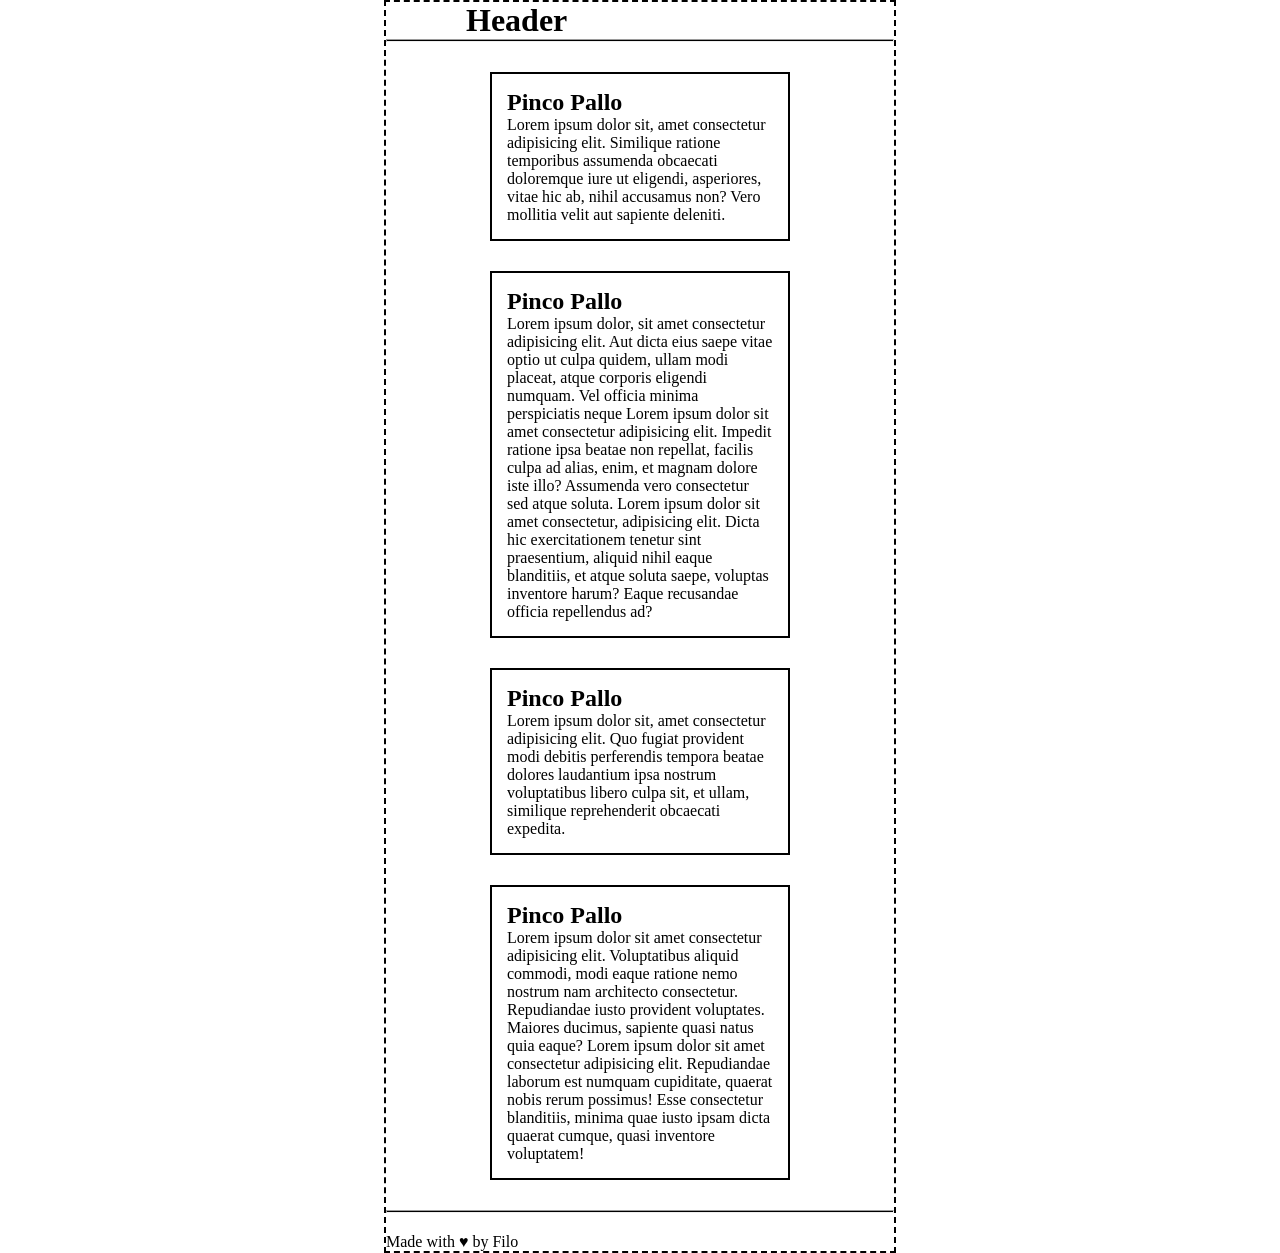
==== Bonus/index.html @ e0aa0479 "Creazione cartella "bonus" per modifiche." ====
<!DOCTYPE html>
<html lang="it">
<head>
    <meta charset="UTF-8">
    <meta name="viewport" content="width=device-width, initial-scale=1.0">
    <title>Header</title>
    <link rel="stylesheet" href="./styles/style.css">
</head>


<body>
    <!--Titolo principale del documento-->
    <header>

        <h1>
            Header
        </h1>

    </header>

    <hr>

    <!-- Sezione principale con 4 caselle-->
    <main>
        <div class="bordabile">
            <h2>
                Pinco Pallo
            </h2>

        <p>
            Lorem ipsum dolor sit, amet consectetur adipisicing elit. Similique ratione temporibus assumenda obcaecati doloremque iure ut eligendi, asperiores, vitae hic ab, nihil accusamus non? Vero mollitia velit aut sapiente deleniti.
        </p>
        </div>

        <div class="bordabile">
            <h2>
                Pinco Pallo
            </h2>

        <p>
            Lorem ipsum dolor, sit amet consectetur adipisicing elit. Aut dicta eius saepe vitae optio ut culpa quidem, ullam modi placeat, atque corporis eligendi numquam. Vel officia minima perspiciatis neque Lorem ipsum dolor sit amet consectetur adipisicing elit. Impedit ratione ipsa beatae non repellat, facilis culpa ad alias, enim, et magnam dolore iste illo? Assumenda vero consectetur sed atque soluta. Lorem ipsum dolor sit amet consectetur, adipisicing elit. Dicta hic exercitationem tenetur sint praesentium, aliquid nihil eaque blanditiis, et atque soluta saepe, voluptas inventore harum? Eaque recusandae officia repellendus ad?
        </p>
        </div>

        <div class="bordabile">
            <h2>
                Pinco Pallo
            </h2>

        <p>
            Lorem ipsum dolor sit, amet consectetur adipisicing elit. Quo fugiat provident modi debitis perferendis tempora beatae dolores laudantium ipsa nostrum voluptatibus libero culpa sit, et ullam, similique reprehenderit obcaecati expedita.
        </p>
        </div>

        <div class="bordabile">
            <h2>
                Pinco Pallo
            </h2>
        
        <p>
            Lorem ipsum dolor sit amet consectetur adipisicing elit. Voluptatibus aliquid commodi, modi eaque ratione nemo nostrum nam architecto consectetur. Repudiandae iusto provident voluptates. Maiores ducimus, sapiente quasi natus quia eaque? Lorem ipsum dolor sit amet consectetur adipisicing elit. Repudiandae laborum est numquam cupiditate, quaerat nobis rerum possimus! Esse consectetur blanditiis, minima quae iusto ipsam dicta quaerat cumque, quasi inventore voluptatem!
        </p>
        </div>


    </main>

    <hr>
    
    <!--Footer del documento con crediti-->
    <footer>
        <p>
            Made with &hearts; by Filo
        </p>
    </footer>
    
</body>
</html>
---- Bonus/styles/style.css ----
* {
    padding: 0;
    margin: 0;
    box-sizing: border-box;
}

body {
    width: 512px;
    border: 2px dashed black;
    margin: 0 auto;
}

.bordabile {
    border: 2px solid black;
    padding: 15px;
    width: 300px;
    margin: auto;
    margin-bottom: 30px;
    margin-top: 30px;
}

hr {
    background-color: black;
    height: 3px;
    margin-bottom: 20px;
}

h2 {
    margin-bottom: 0;
}

p {
    margin-top: 0;
}

h1 {
    margin: 0;
    margin-left: 80px;
}
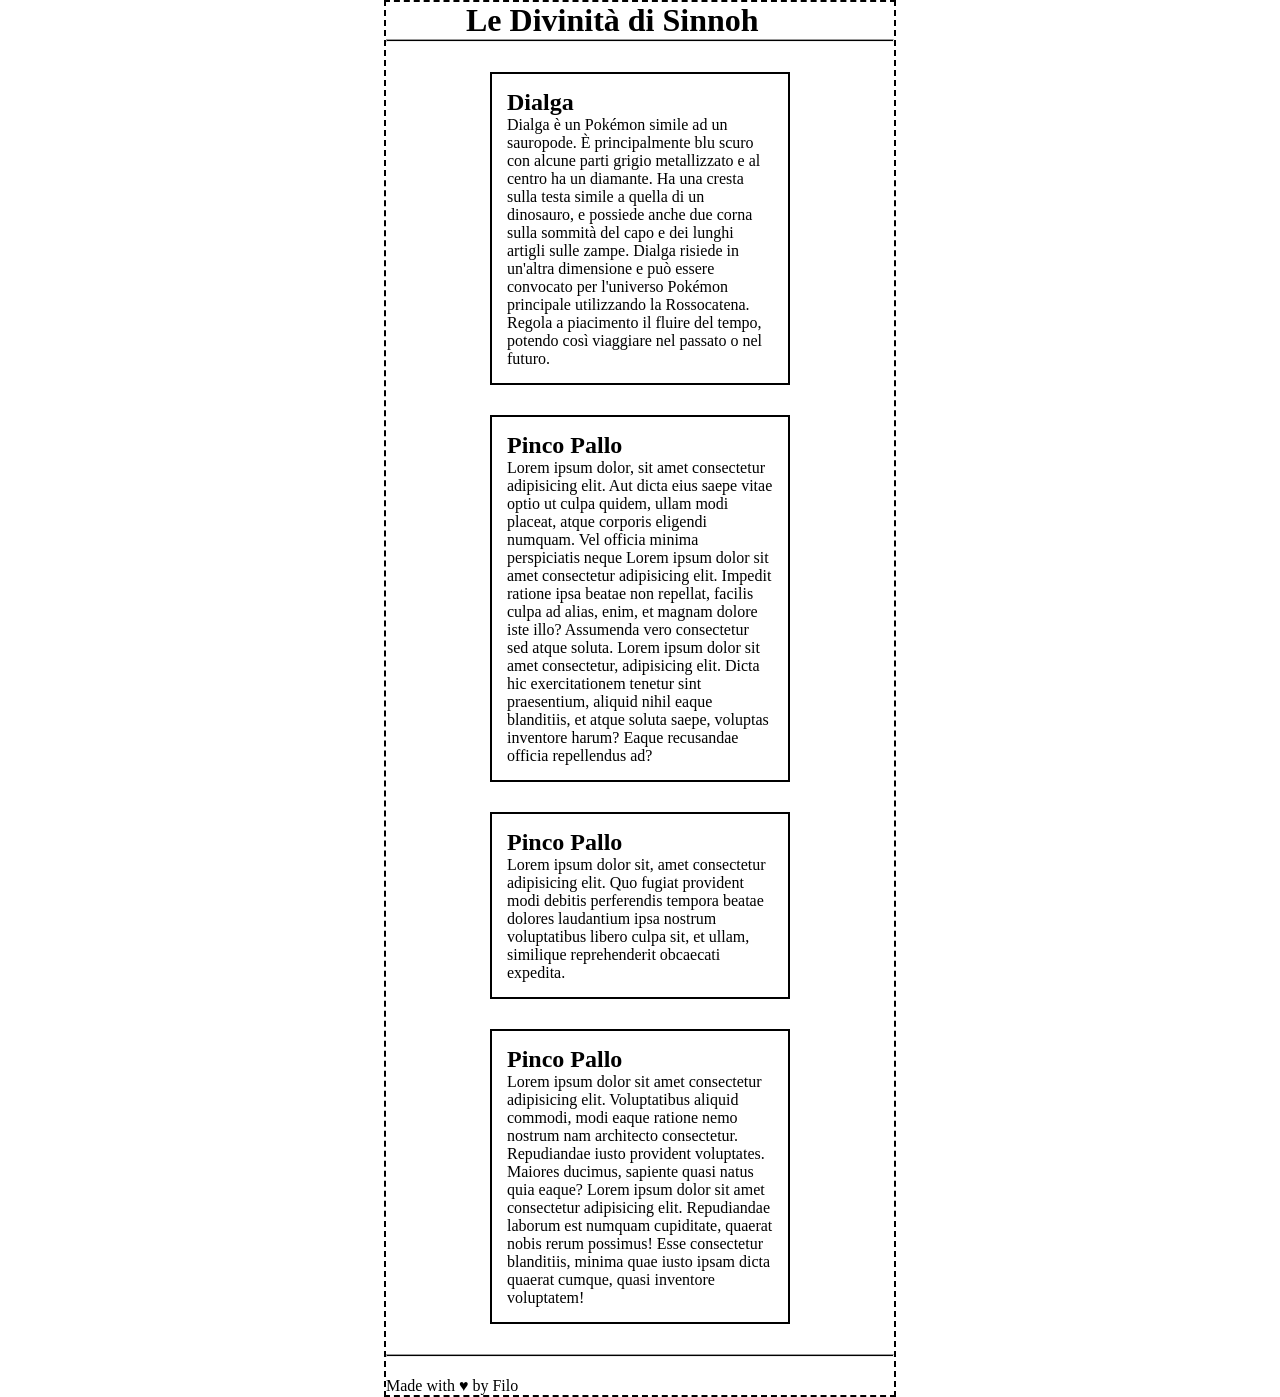
==== commit 30052f7e: "Modifica title, header e primo paragrafo." ====
--- a/Bonus/index.html
+++ b/Bonus/index.html
@@ -3,7 +3,7 @@
 <head>
     <meta charset="UTF-8">
     <meta name="viewport" content="width=device-width, initial-scale=1.0">
-    <title>Header</title>
+    <title>Le Divinità di Sinnoh</title>
     <link rel="stylesheet" href="./styles/style.css">
 </head>
 
@@ -13,7 +13,7 @@
     <header>
 
         <h1>
-            Header
+            Le Divinità di Sinnoh
         </h1>
 
     </header>
@@ -24,11 +24,11 @@
     <main>
         <div class="bordabile">
             <h2>
-                Pinco Pallo
+                Dialga
             </h2>
 
         <p>
-            Lorem ipsum dolor sit, amet consectetur adipisicing elit. Similique ratione temporibus assumenda obcaecati doloremque iure ut eligendi, asperiores, vitae hic ab, nihil accusamus non? Vero mollitia velit aut sapiente deleniti.
+            Dialga è un Pokémon simile ad un sauropode. È principalmente blu scuro con alcune parti grigio metallizzato e al centro ha un diamante. Ha una cresta sulla testa simile a quella di un dinosauro, e possiede anche due corna sulla sommità del capo e dei lunghi artigli sulle zampe. Dialga risiede in un'altra dimensione e può essere convocato per l'universo Pokémon principale utilizzando la Rossocatena. Regola a piacimento il fluire del tempo, potendo così viaggiare nel passato o nel futuro.
         </p>
         </div>
 
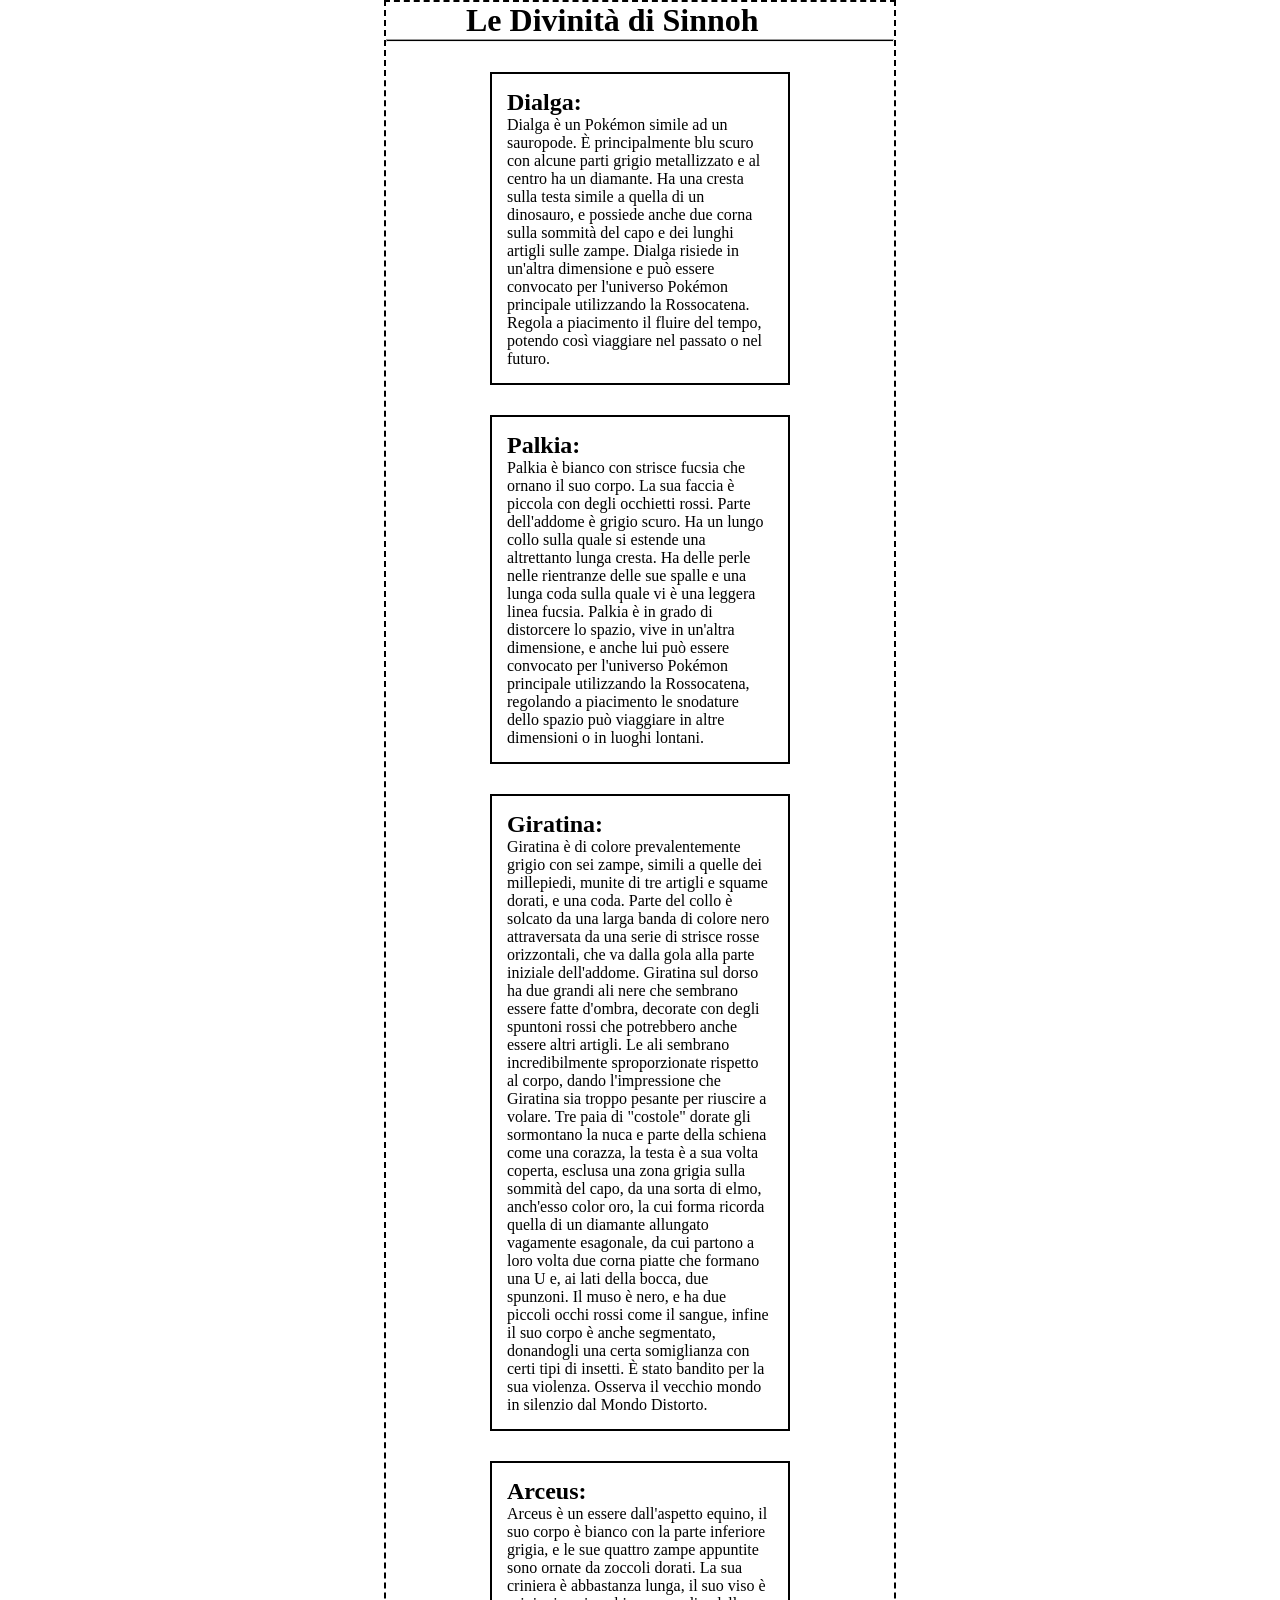
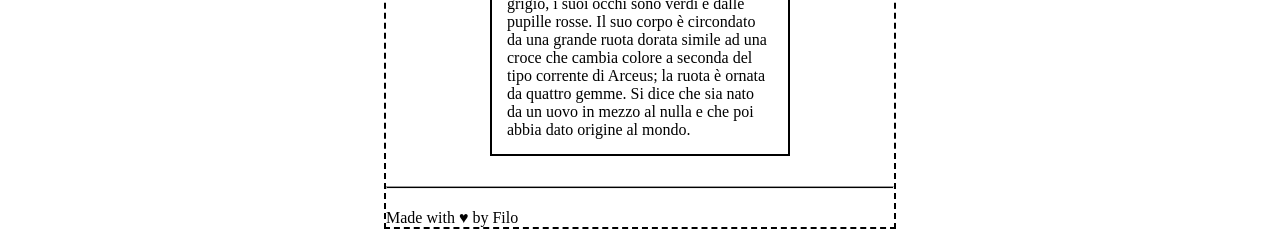
==== commit 6a18ae62: "modifiche ai restanti h e p" ====
--- a/Bonus/index.html
+++ b/Bonus/index.html
@@ -24,41 +24,41 @@
     <main>
         <div class="bordabile">
             <h2>
-                Dialga
+                Dialga:
             </h2>
 
-        <p>
-            Dialga è un Pokémon simile ad un sauropode. È principalmente blu scuro con alcune parti grigio metallizzato e al centro ha un diamante. Ha una cresta sulla testa simile a quella di un dinosauro, e possiede anche due corna sulla sommità del capo e dei lunghi artigli sulle zampe. Dialga risiede in un'altra dimensione e può essere convocato per l'universo Pokémon principale utilizzando la Rossocatena. Regola a piacimento il fluire del tempo, potendo così viaggiare nel passato o nel futuro.
-        </p>
+            <p>
+                Dialga è un Pokémon simile ad un sauropode. È principalmente blu scuro con alcune parti grigio metallizzato e al centro ha un diamante. Ha una cresta sulla testa simile a quella di un dinosauro, e possiede anche due corna sulla sommità del capo e dei lunghi artigli sulle zampe. Dialga risiede in un'altra dimensione e può essere convocato per l'universo Pokémon principale utilizzando la Rossocatena. Regola a piacimento il fluire del tempo, potendo così viaggiare nel passato o nel futuro.
+            </p>
         </div>
 
         <div class="bordabile">
             <h2>
-                Pinco Pallo
+                Palkia:
             </h2>
 
-        <p>
-            Lorem ipsum dolor, sit amet consectetur adipisicing elit. Aut dicta eius saepe vitae optio ut culpa quidem, ullam modi placeat, atque corporis eligendi numquam. Vel officia minima perspiciatis neque Lorem ipsum dolor sit amet consectetur adipisicing elit. Impedit ratione ipsa beatae non repellat, facilis culpa ad alias, enim, et magnam dolore iste illo? Assumenda vero consectetur sed atque soluta. Lorem ipsum dolor sit amet consectetur, adipisicing elit. Dicta hic exercitationem tenetur sint praesentium, aliquid nihil eaque blanditiis, et atque soluta saepe, voluptas inventore harum? Eaque recusandae officia repellendus ad?
-        </p>
+            <p>
+                Palkia è bianco con strisce fucsia che ornano il suo corpo. La sua faccia è piccola con degli occhietti rossi. Parte dell'addome è grigio scuro. Ha un lungo collo sulla quale si estende una altrettanto lunga cresta. Ha delle perle nelle rientranze delle sue spalle e una lunga coda sulla quale vi è una leggera linea fucsia. Palkia è in grado di distorcere lo spazio, vive in un'altra dimensione, e anche lui può essere convocato per l'universo Pokémon principale utilizzando la Rossocatena, regolando a piacimento le snodature dello spazio può viaggiare in altre dimensioni o in luoghi lontani.
+            </p>
         </div>
 
         <div class="bordabile">
             <h2>
-                Pinco Pallo
+                Giratina:
             </h2>
 
-        <p>
-            Lorem ipsum dolor sit, amet consectetur adipisicing elit. Quo fugiat provident modi debitis perferendis tempora beatae dolores laudantium ipsa nostrum voluptatibus libero culpa sit, et ullam, similique reprehenderit obcaecati expedita.
-        </p>
+            <p>
+                Giratina è di colore prevalentemente grigio con sei zampe, simili a quelle dei millepiedi, munite di tre artigli e squame dorati, e una coda. Parte del collo è solcato da una larga banda di colore nero attraversata da una serie di strisce rosse orizzontali, che va dalla gola alla parte iniziale dell'addome. Giratina sul dorso ha due grandi ali nere che sembrano essere fatte d'ombra, decorate con degli spuntoni rossi che potrebbero anche essere altri artigli. Le ali sembrano incredibilmente sproporzionate rispetto al corpo, dando l'impressione che Giratina sia troppo pesante per riuscire a volare. Tre paia di "costole" dorate gli sormontano la nuca e parte della schiena come una corazza, la testa è a sua volta coperta, esclusa una zona grigia sulla sommità del capo, da una sorta di elmo, anch'esso color oro, la cui forma ricorda quella di un diamante allungato vagamente esagonale, da cui partono a loro volta due corna piatte che formano una U e, ai lati della bocca, due spunzoni. Il muso è nero, e ha due piccoli occhi rossi come il sangue, infine il suo corpo è anche segmentato, donandogli una certa somiglianza con certi tipi di insetti. È stato bandito per la sua violenza. Osserva il vecchio mondo in silenzio dal Mondo Distorto.
+            </p>
         </div>
 
         <div class="bordabile">
             <h2>
-                Pinco Pallo
+                Arceus:
             </h2>
         
         <p>
-            Lorem ipsum dolor sit amet consectetur adipisicing elit. Voluptatibus aliquid commodi, modi eaque ratione nemo nostrum nam architecto consectetur. Repudiandae iusto provident voluptates. Maiores ducimus, sapiente quasi natus quia eaque? Lorem ipsum dolor sit amet consectetur adipisicing elit. Repudiandae laborum est numquam cupiditate, quaerat nobis rerum possimus! Esse consectetur blanditiis, minima quae iusto ipsam dicta quaerat cumque, quasi inventore voluptatem!
+            Arceus è un essere dall'aspetto equino, il suo corpo è bianco con la parte inferiore grigia, e le sue quattro zampe appuntite sono ornate da zoccoli dorati. La sua criniera è abbastanza lunga, il suo viso è grigio, i suoi occhi sono verdi e dalle pupille rosse. Il suo corpo è circondato da una grande ruota dorata simile ad una croce che cambia colore a seconda del tipo corrente di Arceus; la ruota è ornata da quattro gemme. Si dice che sia nato da un uovo in mezzo al nulla e che poi abbia dato origine al mondo.
         </p>
         </div>
 
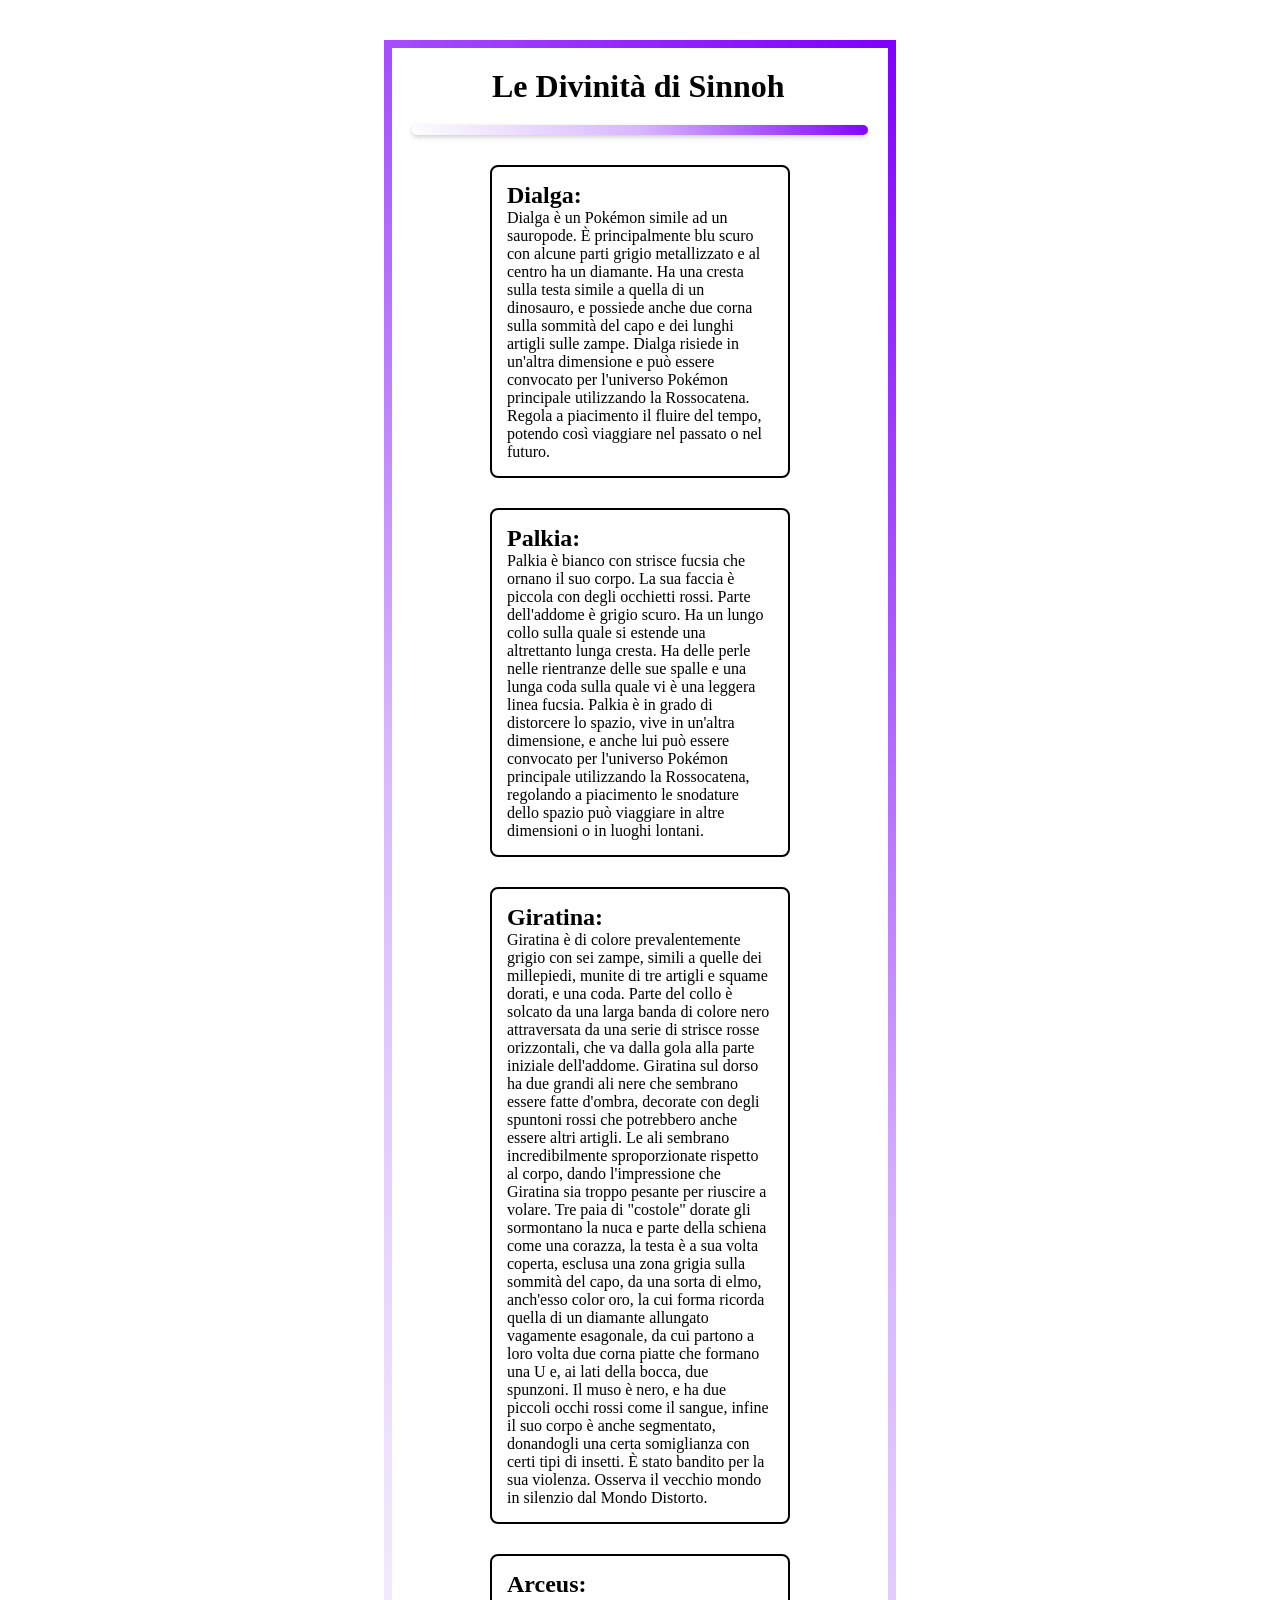
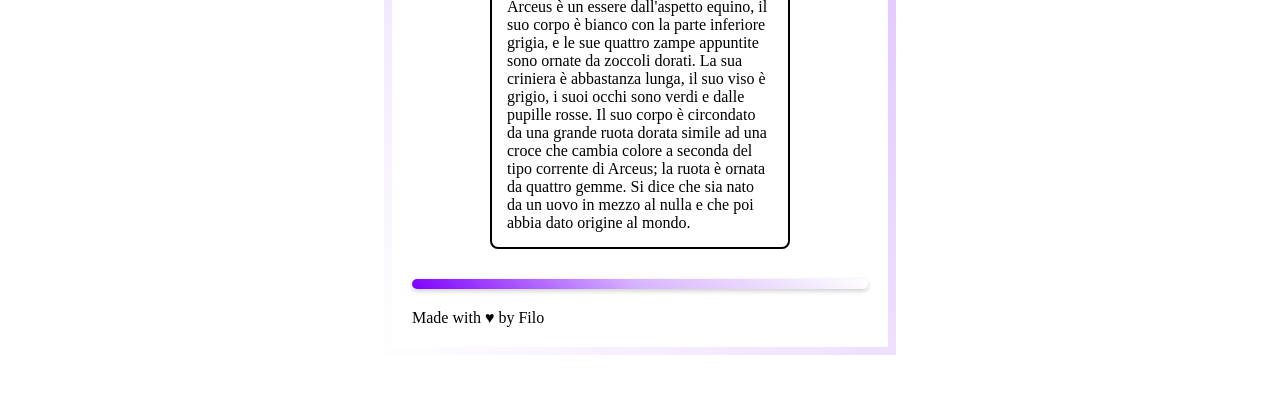
==== commit a7594f96: "modifiche varie div hr" ====
--- a/Bonus/index.html
+++ b/Bonus/index.html
@@ -18,7 +18,7 @@
 
     </header>
 
-    <hr>
+    <div class="prima"></div>
 
     <!-- Sezione principale con 4 caselle-->
     <main>
@@ -65,7 +65,7 @@
 
     </main>
 
-    <hr>
+    <div class="seconda"></div>
     
     <!--Footer del documento con crediti-->
     <footer>
--- a/Bonus/styles/style.css
+++ b/Bonus/styles/style.css
@@ -6,23 +6,44 @@
 
 body {
     width: 512px;
-    border: 2px dashed black;
-    margin: 0 auto;
+    margin: 40px auto;
+    padding: 20px;
+    border: 8px solid; 
+    border-radius: 16px;
+    border-image: linear-gradient(45deg, #fefefe, #d8b6ff, #8000ff) 1;
+    background-color: #fff; 
 }
 
 .bordabile {
     border: 2px solid black;
     padding: 15px;
     width: 300px;
-    margin: auto;
-    margin-bottom: 30px;
-    margin-top: 30px;
+    margin: 30px auto;
+    border-radius: 8px;
 }
 
-hr {
-    background-color: black;
-    height: 3px;
-    margin-bottom: 20px;
+.prima {
+    display: block;
+    width: 100%;
+    height: 10px;
+    background: linear-gradient(45deg, #fefefe, #d8b6ff, #8000ff);
+    border-radius: 5px;
+    margin: 20px 0;
+    box-shadow: 0 2px 5px rgba(0,0,0,0.2);
+}
+
+.seconda {
+    display: block;
+    width: 100%;
+    height: 10px;
+    background: linear-gradient(45deg, #8000ff, #d8b6ff, #fefefe);
+    border-radius: 5px;
+    margin: 20px 0;
+    box-shadow: 0 2px 5px rgba(0,0,0,0.2);
+}
+
+h1 {
+    margin-left: 80px;
 }
 
 h2 {
@@ -33,13 +54,6 @@
     margin-top: 0;
 }
 
-h1 {
-    margin: 0;
-    margin-left: 80px;
-}
-
-
-
 
 
  
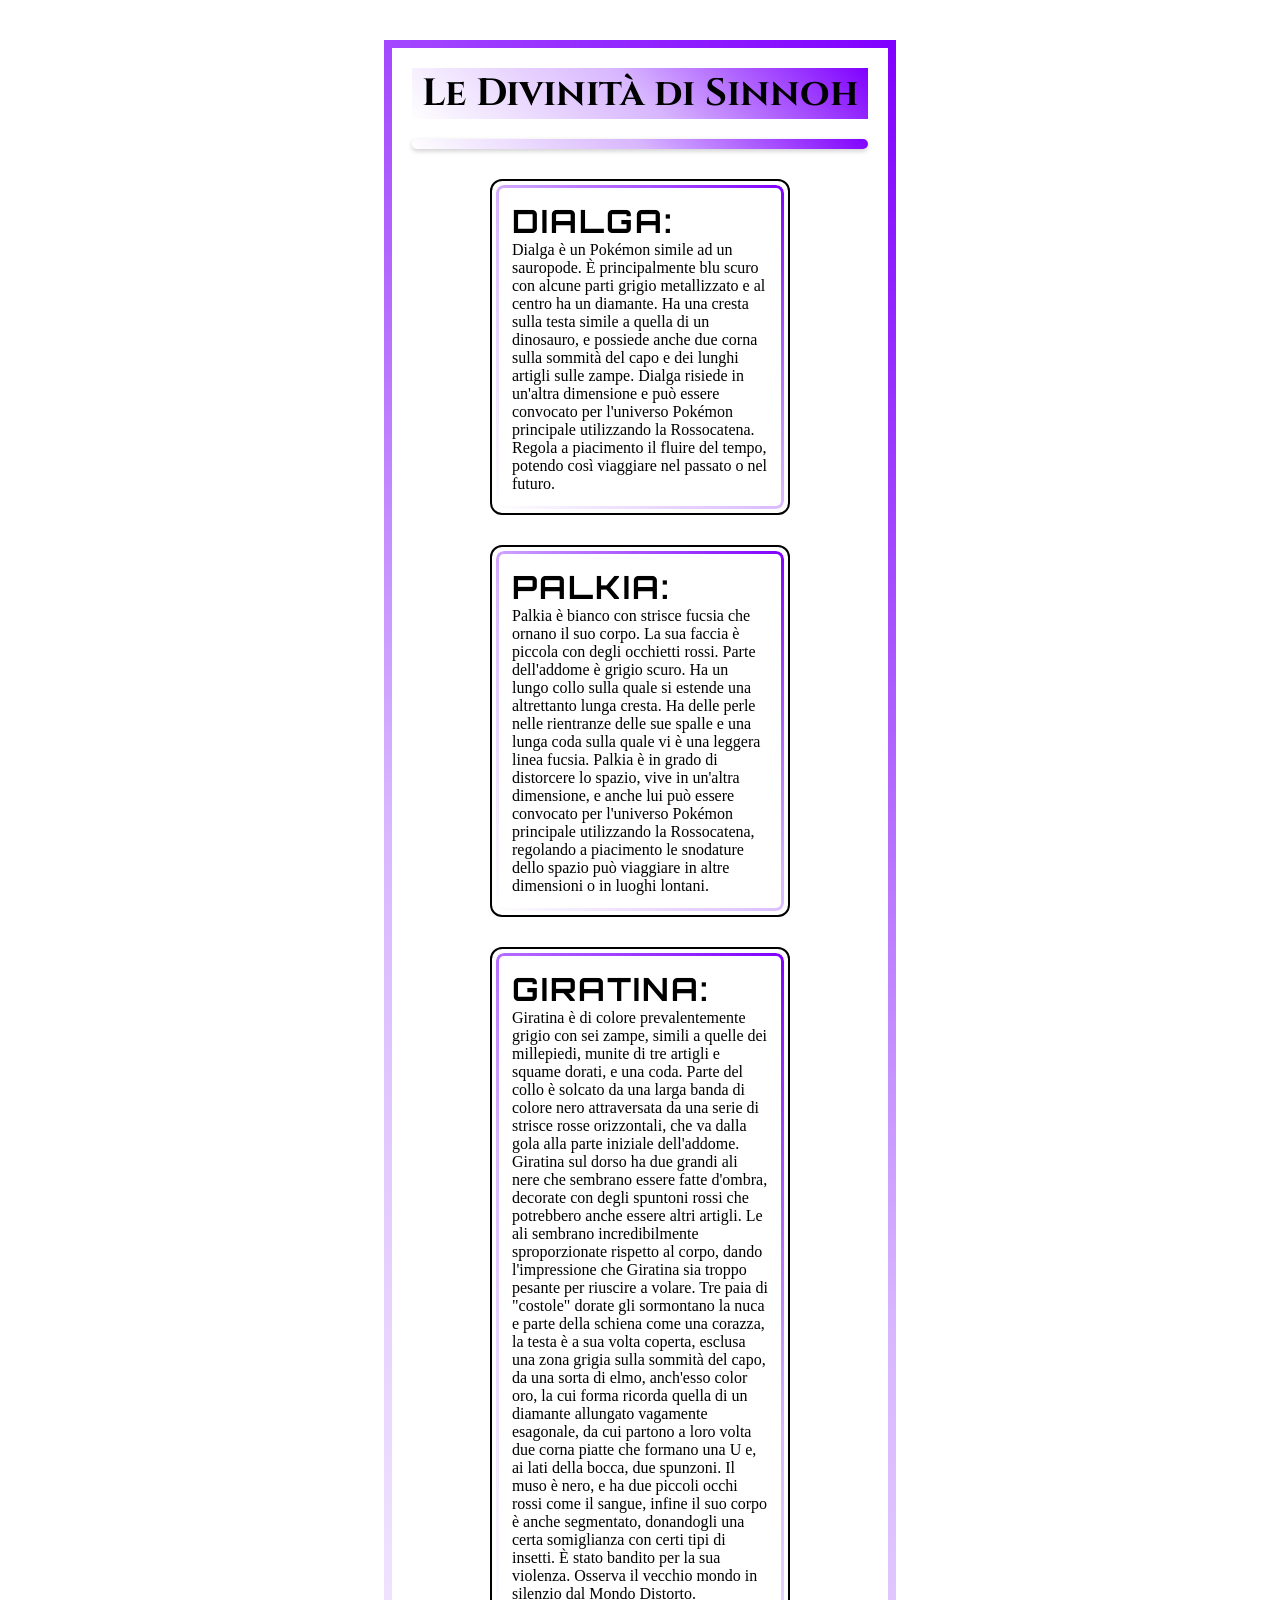
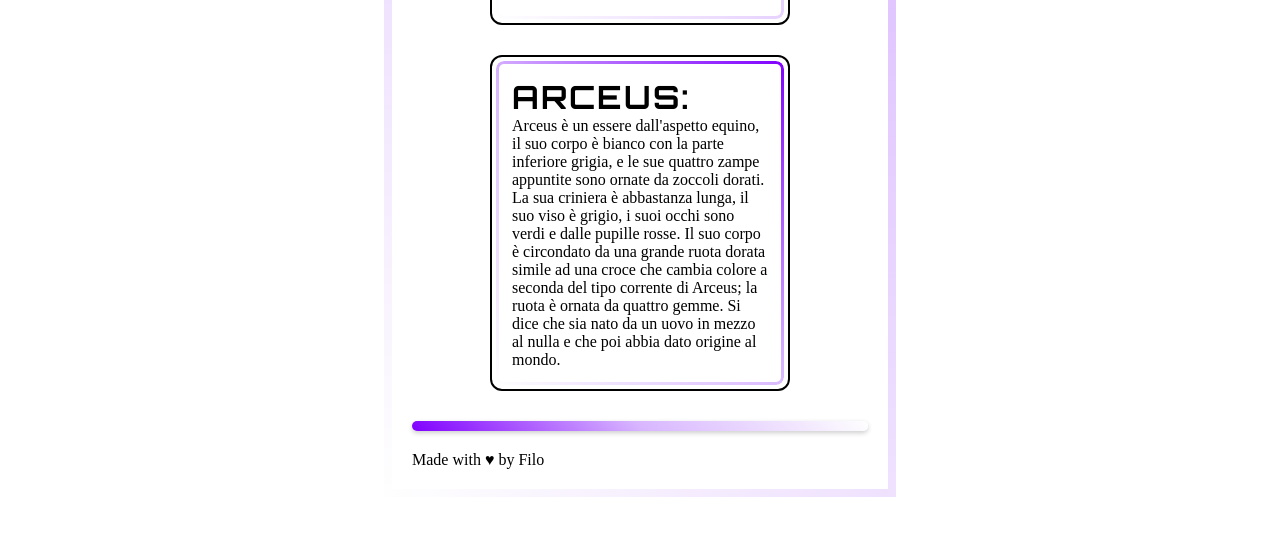
==== commit 5f275a0e: "modifiche varie stili h" ====
--- a/Bonus/index.html
+++ b/Bonus/index.html
@@ -5,6 +5,11 @@
     <meta name="viewport" content="width=device-width, initial-scale=1.0">
     <title>Le Divinità di Sinnoh</title>
     <link rel="stylesheet" href="./styles/style.css">
+
+    <link rel="preconnect" href="https://fonts.googleapis.com">
+    <link rel="preconnect" href="https://fonts.gstatic.com" crossorigin>
+    <link href="https://fonts.googleapis.com/css2?family=Cinzel:wght@400;700;900&display=swap" rel="stylesheet">
+    <link href="https://fonts.googleapis.com/css2?family=Orbitron:wght@500;700&display=swap" rel="stylesheet">
 </head>
 
 
@@ -12,7 +17,7 @@
     <!--Titolo principale del documento-->
     <header>
 
-        <h1>
+        <h1 id="titolone">
             Le Divinità di Sinnoh
         </h1>
 
--- a/Bonus/styles/style.css
+++ b/Bonus/styles/style.css
@@ -15,11 +15,34 @@
 }
 
 .bordabile {
-    border: 2px solid black;
-    padding: 15px;
+    position: relative;
     width: 300px;
     margin: 30px auto;
+    padding: 20px;
+    border-radius: 12px;
+    background: white;
+    z-index: 0;
+}
+.bordabile {
+    position: relative;
+    width: 300px;
+    margin: 30px auto;
+    padding: 20px;
+    border-radius: 12px;
+    background: white;
+    border: 2px solid black; 
+}
+
+.bordabile::before {
+    content: "";
+    position: absolute;
+    inset: 4px;
     border-radius: 8px;
+    padding: 3px; 
+    background: linear-gradient(45deg, #fefefe, #d8b6ff, #8000ff);
+    -webkit-mask: linear-gradient(#fff 0 0) content-box, linear-gradient(#fff 0 0);
+    -webkit-mask-composite: xor;
+    mask-composite: exclude;
 }
 
 .prima {
@@ -42,12 +65,22 @@
     box-shadow: 0 2px 5px rgba(0,0,0,0.2);
 }
 
-h1 {
-    margin-left: 80px;
+#titolone {
+  font-family: "Cinzel", serif;
+  font-weight: 400px;
+  font-style: normal;
+  font-size: 38px;
+  text-align: center;
+  margin: 20px0;
+  background: linear-gradient(45deg, #fefefe, #d8b6ff, #8000ff);
 }
 
 h2 {
-    margin-bottom: 0;
+   font-family: 'Orbitron', sans-serif;
+    font-weight: 700;
+    font-size: 32px;
+    text-transform: uppercase;
+    letter-spacing: 2px;
 }
 
 p {
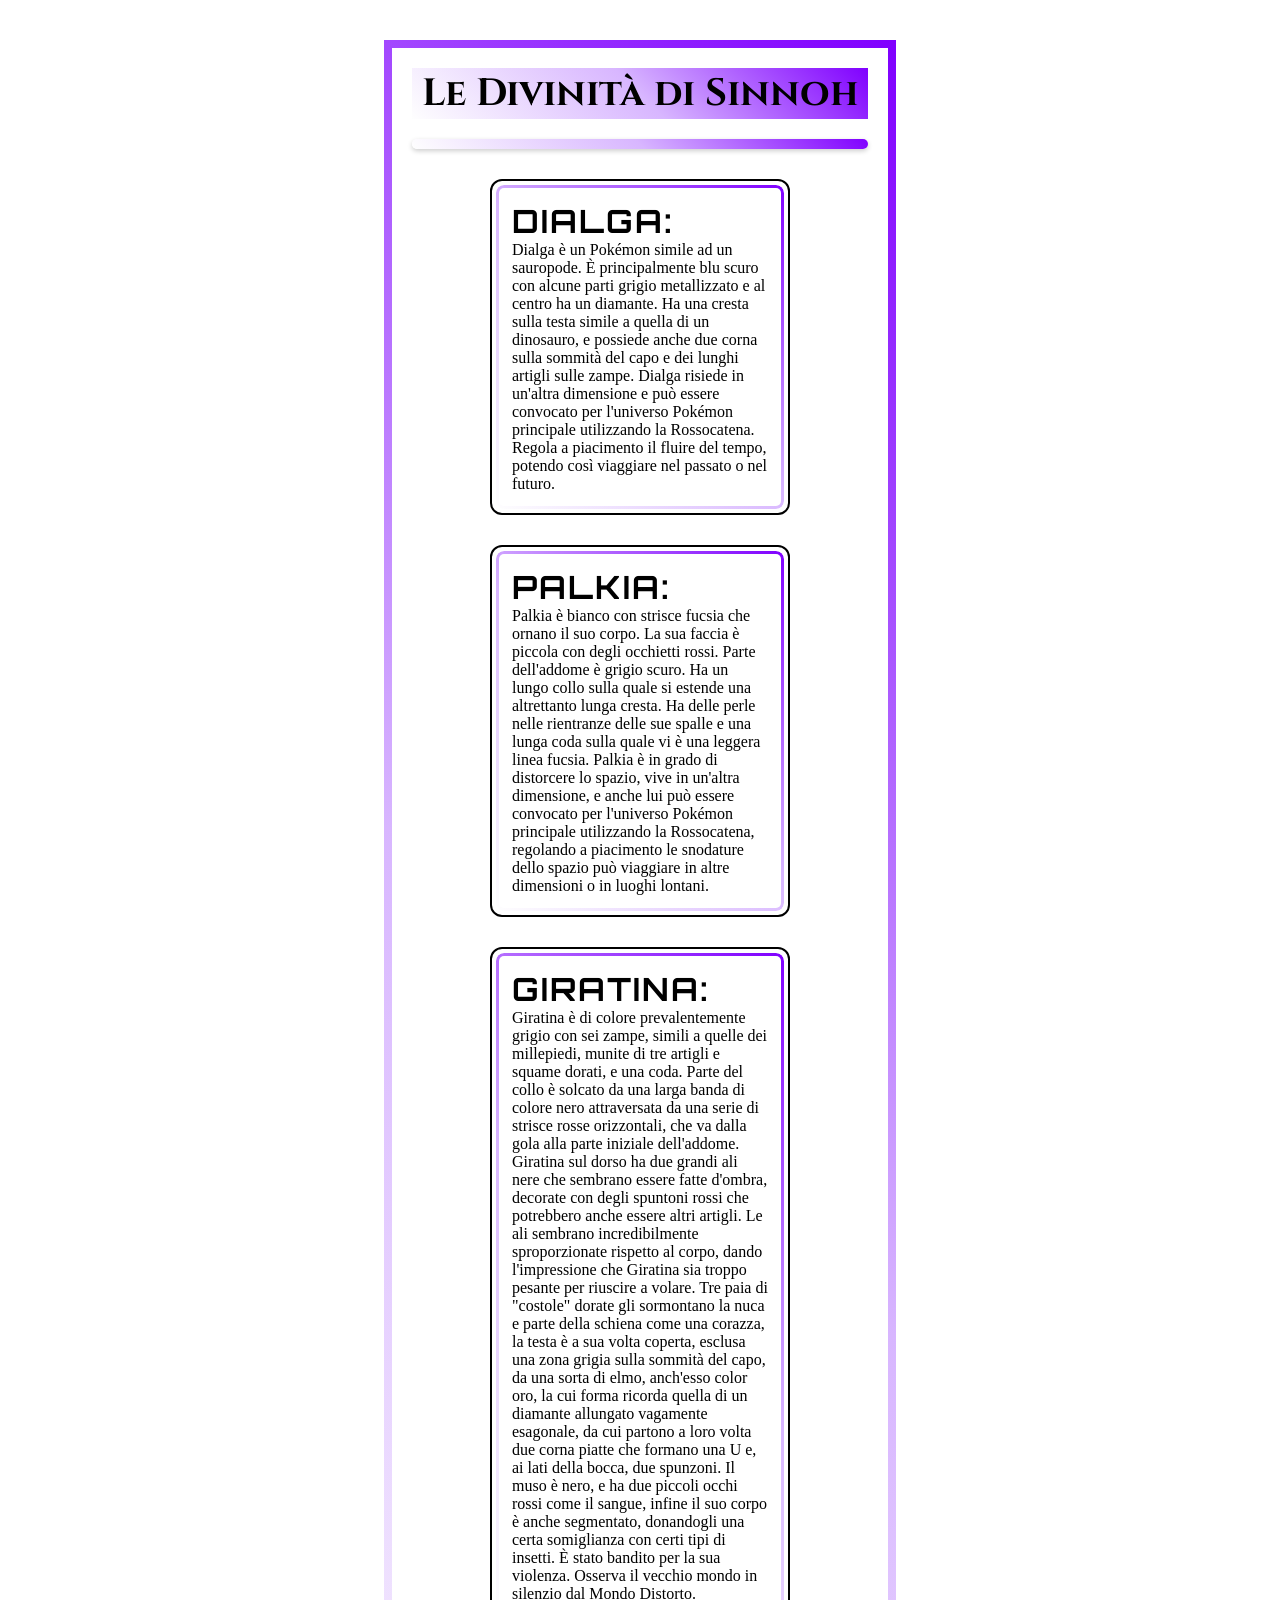
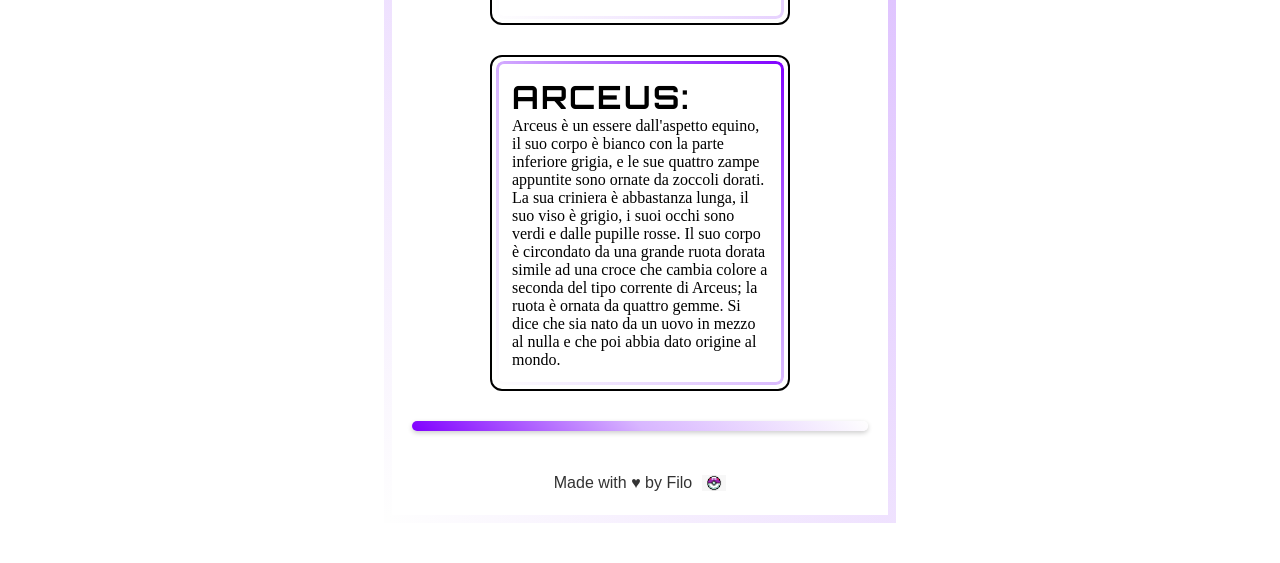
==== commit 5bfa87ef: "inserita cartella img con relativa immagine. creata classe ball. modificato footer.imgball in css." ====
--- a/Bonus/index.html
+++ b/Bonus/index.html
@@ -77,6 +77,7 @@
         <p>
             Made with &hearts; by Filo
         </p>
+        <img class="ball" src="./img/masterball.png" alt="l'immagine di una masterball in stile pixel art">
     </footer>
     
 </body>
--- a/Bonus/styles/style.css
+++ b/Bonus/styles/style.css
@@ -87,6 +87,23 @@
     margin-top: 0;
 }
 
+footer {
+    display: flex;            
+    align-items: center;       
+    justify-content: center;   
+    gap: 10px;                 
+    margin-top: 40px;
+    font-family: sans-serif;
+    font-size: 16px;
+    color: #333;
+}
+
+footer img.ball {
+    width: 24px;    
+    height: 24px;   
+    object-fit: contain;
+}
+
 
 
  
